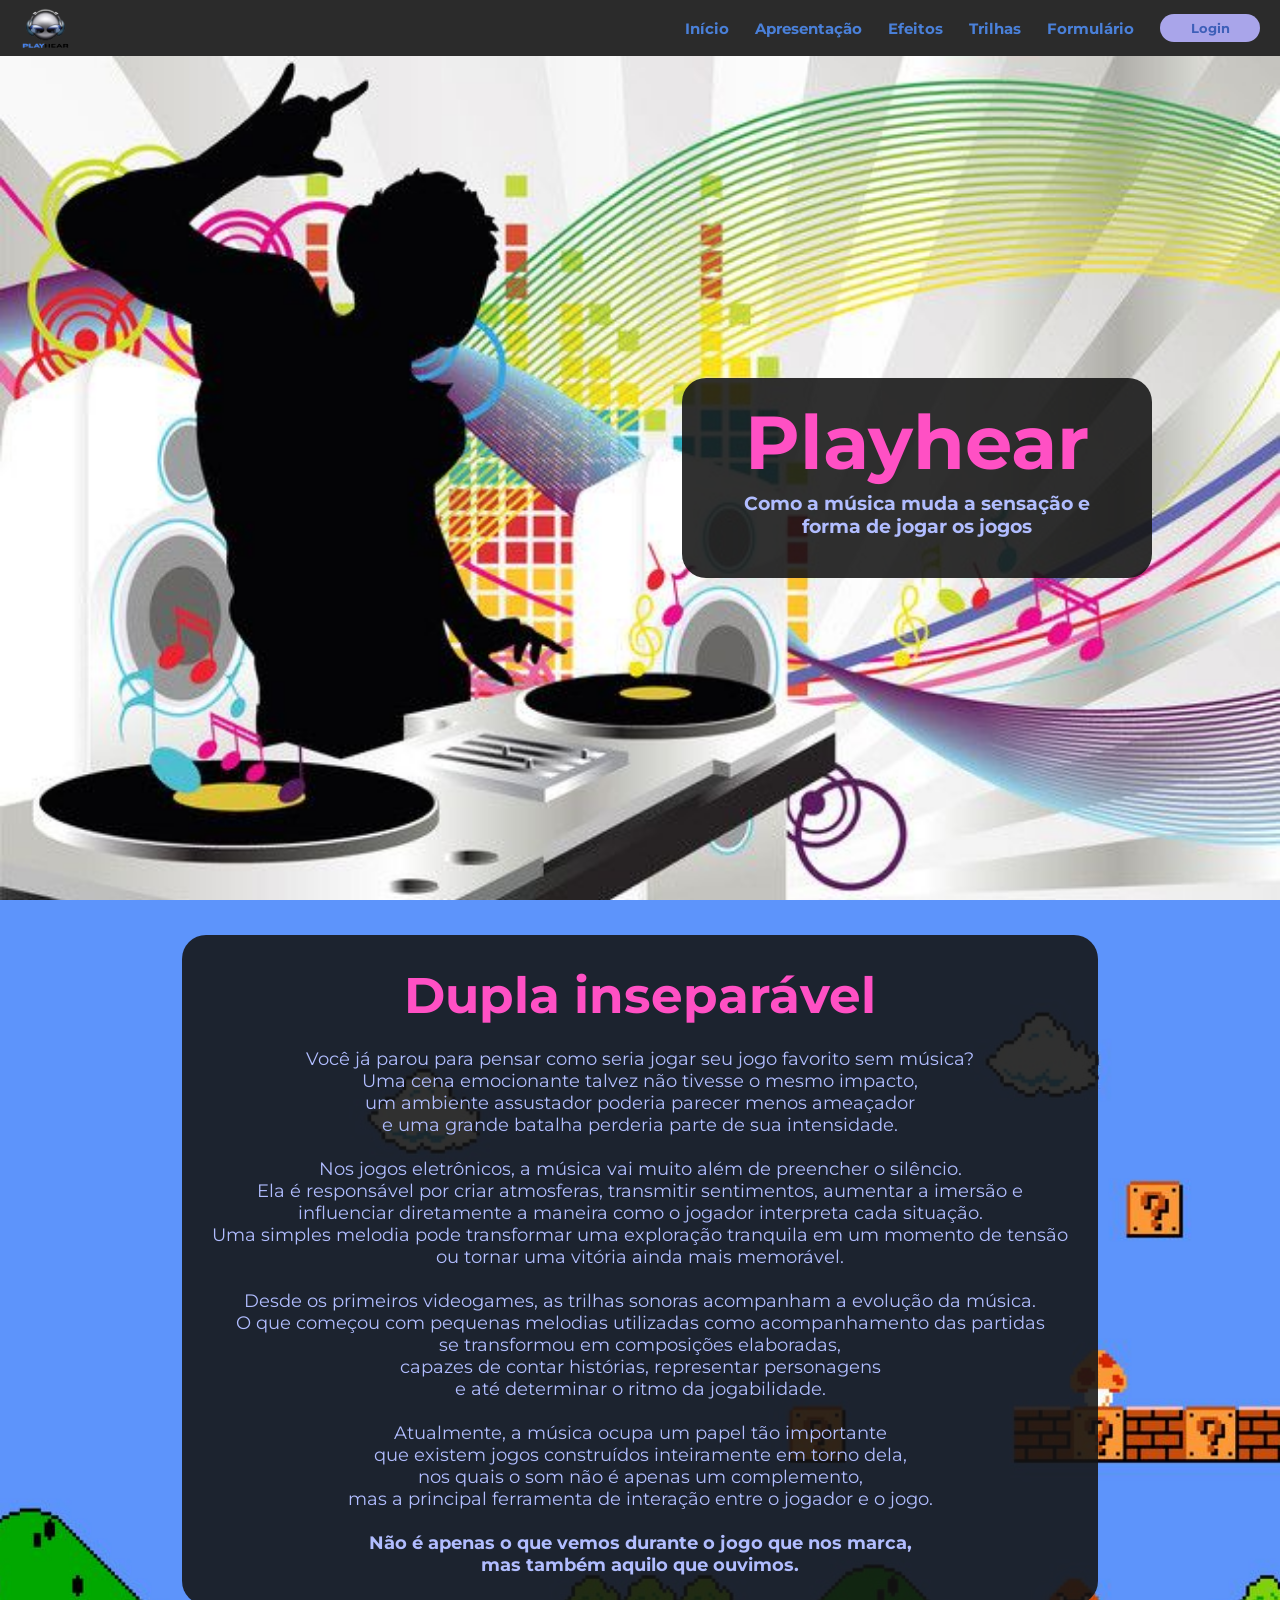
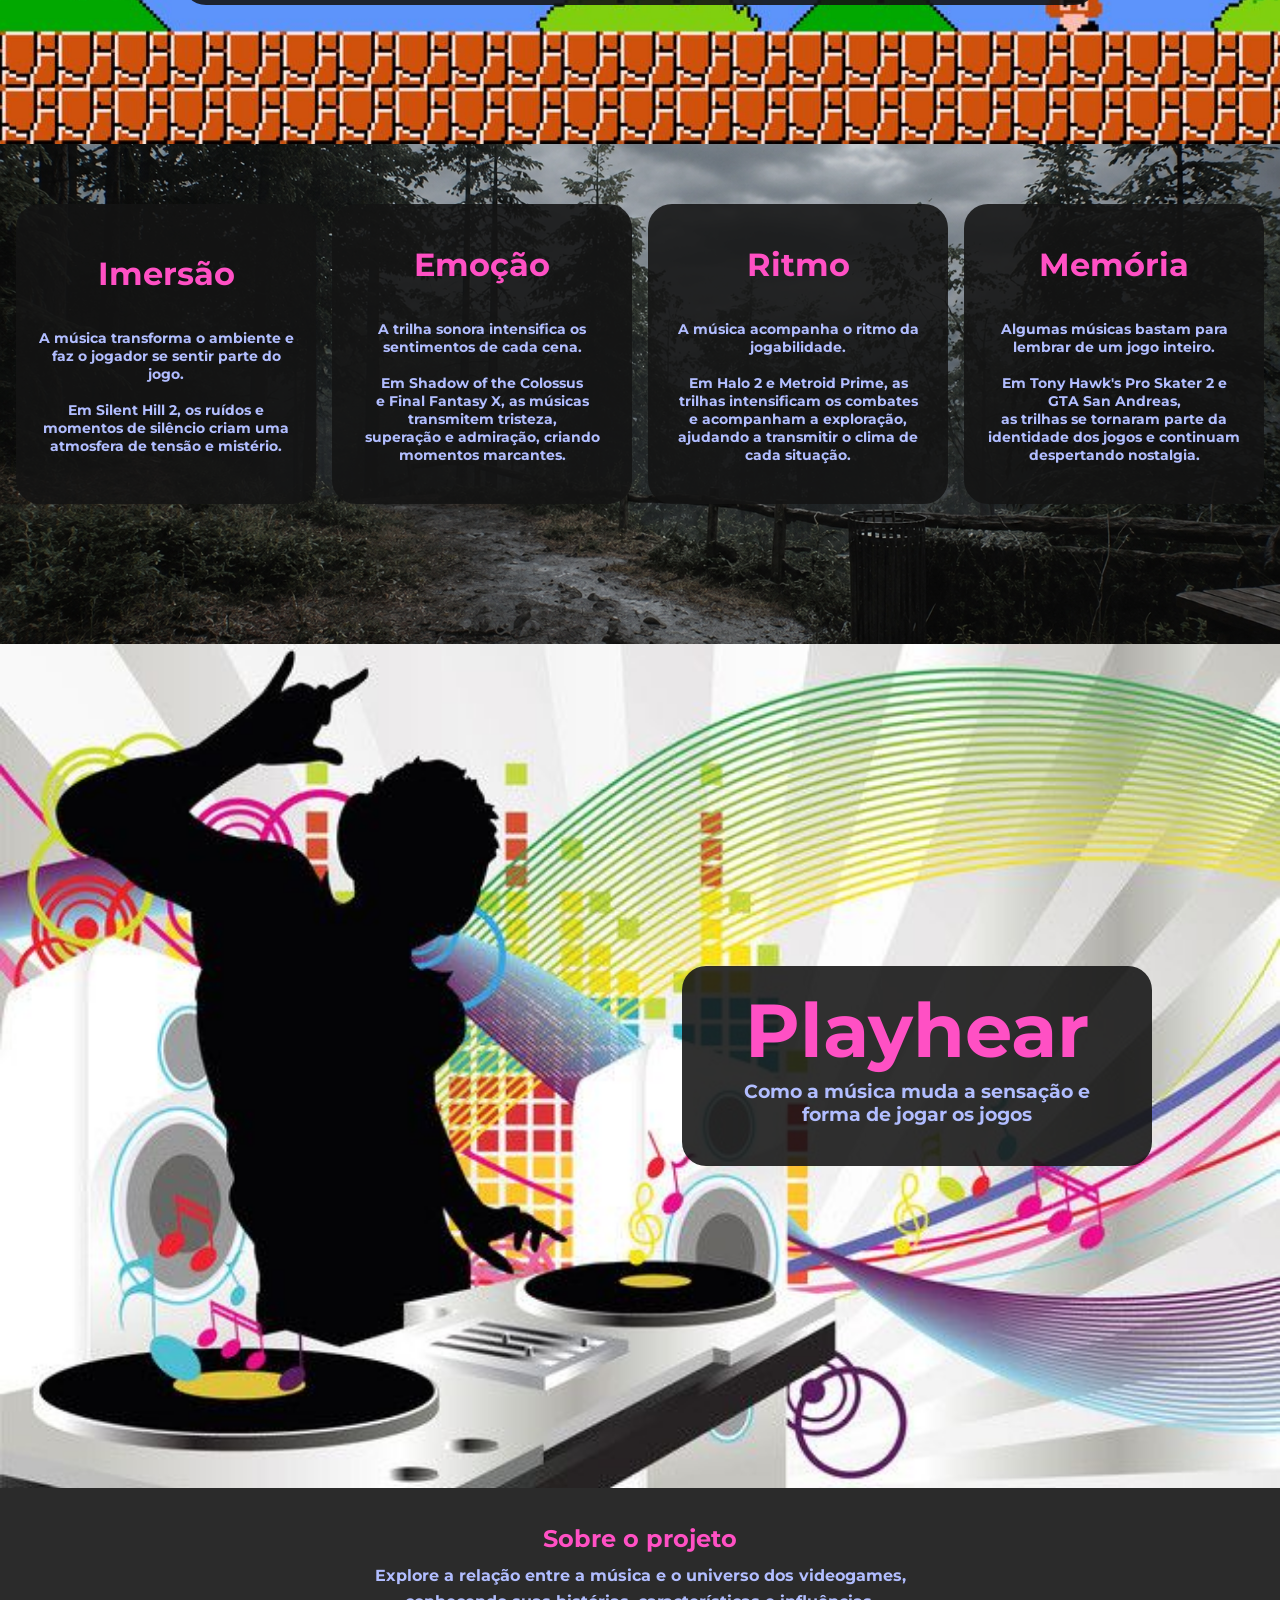
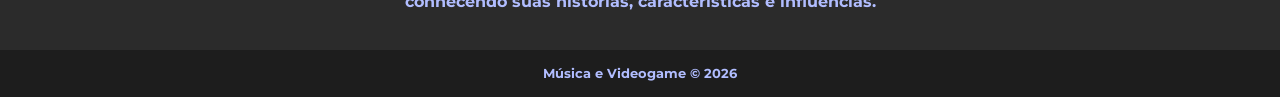
==== public/index.html @ af033873 "Adicionando o Web-Data-Viz ao projeto individual" ====
<!DOCTYPE html>
<html lang="pt-BR">
<head>
    <meta charset="UTF-8">
    <meta name="viewport" content="width=device-width, initial-scale=1.0">
    <link rel="stylesheet" href="./css/style.css"> 
    <title>Playhear</title>
</head>
<body>

    <header>
        <div class="logo">
            <img src="assets/img/logo_site.png" alt="Playhear">
        </div>

        <nav>
            <a href="index.html">Início</a>
            <a href="#apresentação">Apresentação</a>
            <a href="#efeitos">Efeitos</a>
            <a href="#trilhas">Trilhas</a>
            <a href="#formulario">Formulário</a>
            <a href="login.html" class="login">Login</a>
        </nav>
    </header>
    <!-- Seção inicial -->

    <div class="imagem_fundo">

        <div class="conteudo1" id="div_home">

            <h1 class="titulo_cor titulo_home">Playhear</h1>

            <p class="subtitulo" >
                <h3>Como a música muda a sensação e<br>
                    forma de jogar os jogos</h3>
            </p>

        </div>
    </div>

    <!-- Seção apresentação -->

    <div class="imagem_fundo2" >

        <div class="conteudo2" id="div_contexto">

            <h1 class="titulo_cor titulo_tamanho">Dupla inseparável </h1>

            <p id="texto">
                <br>Você já parou para pensar como seria jogar seu jogo favorito sem música?<br>
                Uma cena emocionante talvez não tivesse o mesmo impacto,<br>
                um ambiente assustador poderia parecer menos ameaçador<br>
                e uma grande batalha perderia parte de sua intensidade.<br><br>

                Nos jogos eletrônicos, a música vai muito além de preencher o silêncio.<br>
                Ela é responsável por criar atmosferas, transmitir sentimentos, aumentar a imersão e<br> influenciar diretamente a maneira como o jogador interpreta cada situação.<br>
                Uma simples melodia pode transformar uma exploração tranquila em um momento de tensão<br>
                ou tornar uma vitória ainda mais memorável.<br><br>

                Desde os primeiros videogames, as trilhas sonoras acompanham a evolução da música.<br>
                O que começou com pequenas melodias utilizadas como acompanhamento das partidas<br>
                se transformou em composições elaboradas,<br>
                capazes de contar histórias, representar personagens<br>
                e até determinar o ritmo da jogabilidade.<br><br>

                Atualmente, a música ocupa um papel tão importante<br>
                que existem jogos construídos inteiramente em torno dela,<br>
                nos quais o som não é apenas um complemento,<br>
                mas a principal ferramenta de interação entre o jogador e o jogo.<br><br>

                <b>Não é apenas o que vemos durante o jogo que nos marca, <br>
                mas também aquilo que ouvimos.<b>
                                
            </p>

        </div>
    </div>
    
    <!-- Seção efeitos -->
    <div class="imagem_fundo3">

        <!-- Conteúdo Imersão -->
        <div class="conteudo3" >

            <h1 class="titulo_cor">Imersão</h1>

            <p class="texto_efeito" >
                <br><br>
                A música transforma o ambiente e faz o jogador se sentir parte do jogo.<br><br>
                Em Silent Hill 2, os ruídos e momentos de silêncio criam uma atmosfera de tensão e mistério.<br>
            </p>

        </div>

        <!-- Conteúdo emoção -->
        <div class="conteudo3" >

            <h1 class="titulo_cor">Emoção</h1>

            <p class="texto_efeito" >
                <br><br>
                A trilha sonora intensifica os sentimentos de cada cena.<br><br>
                Em Shadow of the Colossus<br>
                e Final Fantasy X, as músicas transmitem tristeza,<br>
                superação e admiração, criando momentos marcantes.<br>
            </p>

        </div>

        <!-- Conteúdo ritmo -->
        <div class="conteudo3" >

            <h1 class="titulo_cor">Ritmo</h1>

            <p class="texto_efeito" >
                <br><br>
                A música acompanha o ritmo da jogabilidade.<br><br>
                Em Halo 2 e Metroid Prime, as trilhas intensificam os combates<br>
                e acompanham a exploração, ajudando a transmitir o clima de cada situação.<br>
            </p>

        </div>

        <!-- Conteúdo memória -->
        <div class="conteudo3">

            <h1 class="titulo_cor">Memória</h1>

            <p class="texto_efeito">
                <br><br>
                Algumas músicas bastam para lembrar de um jogo inteiro.<br><br>
                Em Tony Hawk's Pro Skater 2 e <br>
                GTA San Andreas,<br>
                as trilhas se tornaram parte da identidade dos jogos e continuam despertando nostalgia.
            </p>

        </div>
    </div>

    <!-- Seção trilhas sonoras -->

    <div class="imagem_fundo">

        <div class="conteudo1" id="div_home">

            <h1 class="titulo_cor titulo_home">Playhear</h1>

            <p class="subtitulo" >
                <h3>Como a música muda a sensação e<br>
                    forma de jogar os jogos</h3>
            </p>

        </div>
    </div>

    <section id="sobre">
        <h2>Sobre o projeto</h2>

        <p>
            Explore a relação entre a música e o universo
            dos videogames, conhecendo suas histórias,
            características e influências.
        </p>
    </section>

    <footer>
        <p>Música e Videogame © 2026</p>
    </footer>

</body>
</html>
---- public/css/style.css ----
@import url("https://fonts.googleapis.com/css2?family=Montserrat:wght@400;500;700&family=Righteous&display=swap");

:root {
    --header-bg: #2b2b2b;
    --link: #4a80d9;
    --login-bg: #a9a5ea;
    --login-text: #3d5fb8;
    --card-bg: rgba(20, 20, 20, 0.88);
    --titulo: #ff50c4;
    --subtitulo: #d81919;
    --texto: #b1bdff;
}

* {
    box-sizing: border-box;
    margin: 0;
    padding: 0;
}

body {
    font-family: "Montserrat", Arial, sans-serif;
    color: var(--texto);
}

/* ---------- Cabeçalho ---------- */
header {
    background: var(--header-bg);
    height: 56px;
    padding: 0 20px;
    display: flex;
    align-items: center;
    justify-content: space-between;
    position: sticky;
    top: 0;
    z-index: 10;
}

.logo {
    height: 100%;
    display: flex;
    align-items: center;
}

.logo img {
    height: 46px;   /* header tem 56px: sobram 5px em cima e embaixo */
    width: auto;    /* mantém a proporção da logo */
    display: block;
}

nav {
    display: flex;
    align-items: center;
    gap: 26px;
}

nav a {
    color: var(--link);
    font-weight: 700;
    font-size: 15px;
    text-decoration: none;
}

nav a:hover,
nav a:focus-visible {
    text-decoration: underline;
}

nav a.login {
    background: var(--login-bg);
    color: var(--login-text);
    padding: 6px 0;
    width: 100px;
    text-align: center;
    border-radius: 999px;
    font-size: 13px;
}

nav a.login:hover {
    text-decoration: none;
    filter: brightness(1.08);
}

/* ---------- Seção principal ---------- */
.imagem_fundo {
    min-height: calc(100vh - 56px);
    padding: 15px 10% 15px 16px;
    display: flex;
    justify-content: flex-end;
    align-items: center;
    background-color: #d9d9e8;
    background-image: url("../assets/img/fundo_dj.jpg");
    background-size: cover;
    background-position: center;
}

.conteudo1 {
    width: fit-content;
    max-width: 470px;
    background: var(--card-bg);
    border-radius: 24px;
    padding: 18px 22px 24px;
    text-align: center;
}

.conteudo h1 {
    font-family: "Righteous", sans-serif;
    font-size: clamp(1.6rem, 5vw, 2.1rem);
    letter-spacing: 1px;
    margin-bottom: 8px;
}

.conteudo h2 {
    font-size: 1.5rem;
    color: var(--subtitulo);
    text-align: left;
    padding-left: 12px;
    margin-bottom: 10px;
}
.conteudo h3 {
    color: var(--texto);
    font-size: 20px;
}

.conteudo p {
    font-size: 60px;
    line-height: 1.5;
}

.subtitulo {
    margin-top: 4px;
}

.elementos {
    margin-top: 22px;
}

.elementos p {
    margin-bottom: 18px;
}

.botao {
    display: inline-block;
    margin-top: 6px;
    padding: 8px 24px;
    border-radius: 999px;
    background: var(--titulo);
    color: #1a1a1a;
    font-weight: 700;
    font-size: 0.85rem;
    text-decoration: none;
}

.botao:hover,
.botao:focus-visible {
    filter: brightness(1.1);
}

#div_home {
    position: relative;
    width: 1000px;
    height: 200px;
}

.titulo_cor{
    color: var(--titulo);
}

.titulo_home{
    font-size: 75px;
}

.titulo_tamanho{
    font-size: 50px;
}

.subtitulo{
    color: var(--subtitulo);
    font-size: 40px;
    
}


/* ---------- Seção contexto ---------- */
.imagem_fundo2 {
    min-height: calc(100vh - 56px);
    padding: 15px 16px 60px;
    display: flex;
    justify-content: center;
    align-items: flex-start;
    background-color: #d9d9e8;
    background-image: url("../assets/img/fundo_mario.jpg");
    background-size: cover;
    background-position: center;
}

#div_contexto{
    width: fit-content;
    height:670px;
    padding: 30px;
    margin: 20px;
}

.conteudo2 {
    width: fit-content;
    background: var(--card-bg);
    border-radius: 24px;
    padding: 22px;
    text-align: center;
}

#texto{
    font-size: 18px;
}

/* ---------- Seção contexto ---------- */
.imagem_fundo3 {
    height: 500px;
    padding: 60px 16px 60px;
    display: flex;
    justify-content: center;
    justify-content: space-between;
    align-items: flex-start;
    align-content: center;
    background-image: url("../assets/img/fundo_silent.jpg");
    background-size: cover;
    background-position: center;
}


.conteudo3 {
    width: 300px;
    height: 300px;
    background: var(--card-bg);
    border-radius: 24px;
    padding: 20px;
    text-align: center;
    align-items: center;
    align-content: center;
    
}

.texto_efeito{
    font-size: 14px;
}
/* ---------- Sobre + rodapé ---------- */
#sobre {
    background: var(--header-bg);
    padding: 36px 20px;
    text-align: center;
}

#sobre h2 {
    color: var(--titulo);
    margin-bottom: 10px;
}

#sobre p {
    max-width: 560px;
    margin: 0 auto;
    line-height: 1.6;
}

footer {
    background: #1d1d1d;
    padding: 16px;
    text-align: center;
    font-size: 0.8rem;
}

/* ---------- Telas pequenas ---------- */
@media (max-width: 640px) {
    header {
        height: auto;
        flex-wrap: wrap;
        gap: 8px;
        padding: 8px 14px;
    }

    .logo img {
        height: 38px;
    }

    nav {
        gap: 14px;
        flex-wrap: wrap;
    }

    nav a {
        font-size: 13px;
    }
}
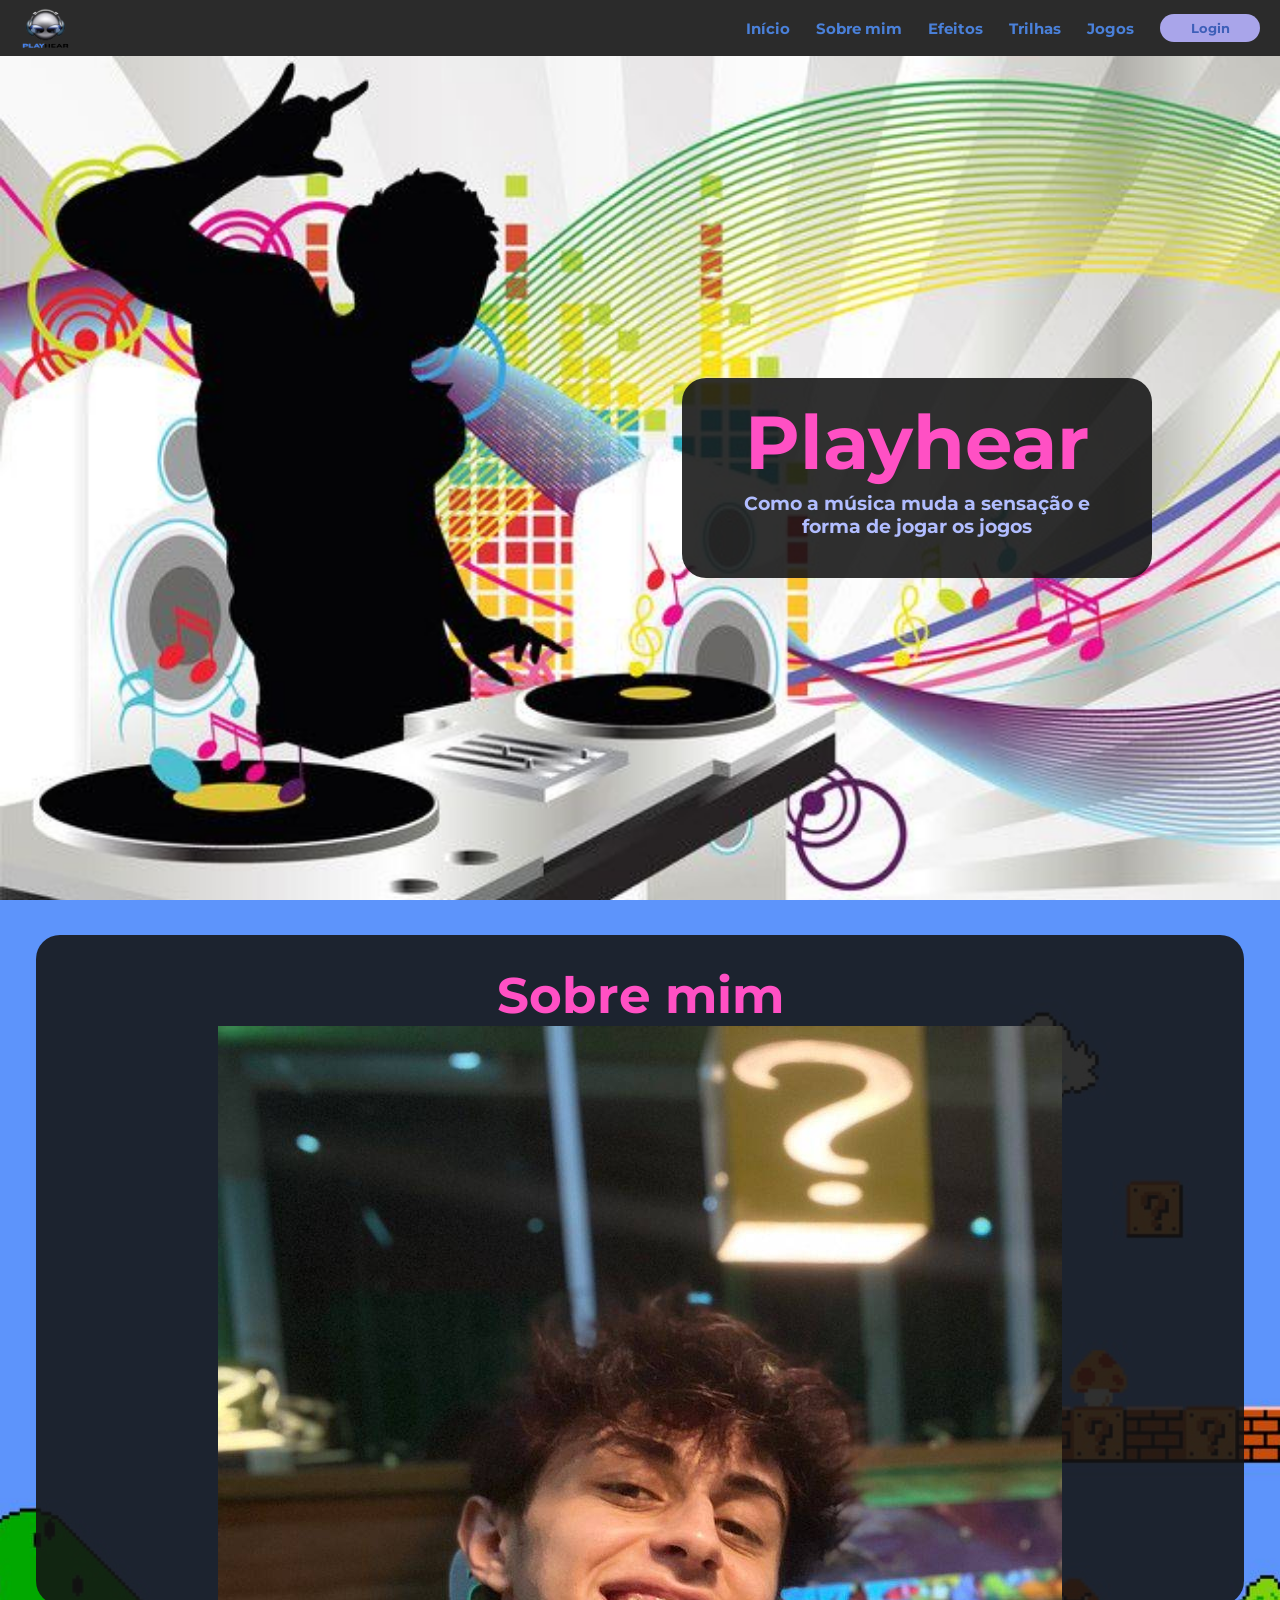
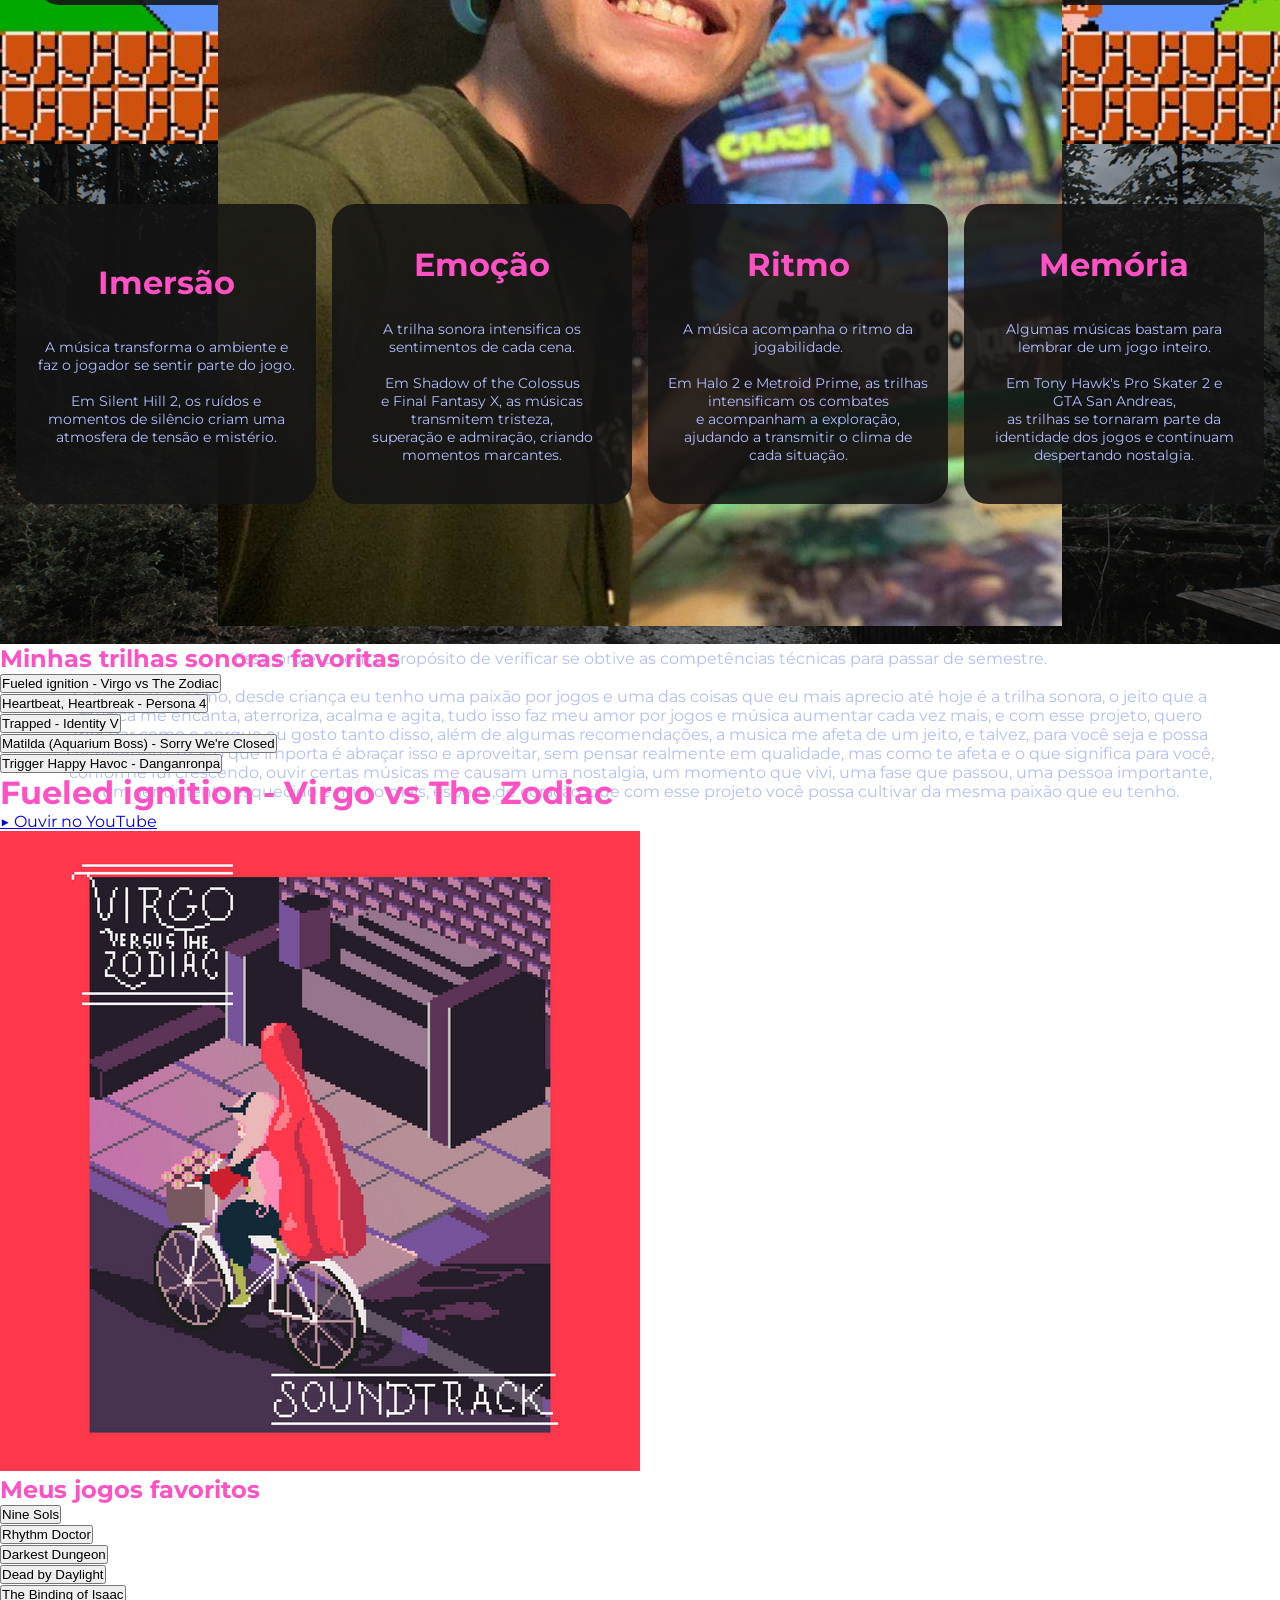
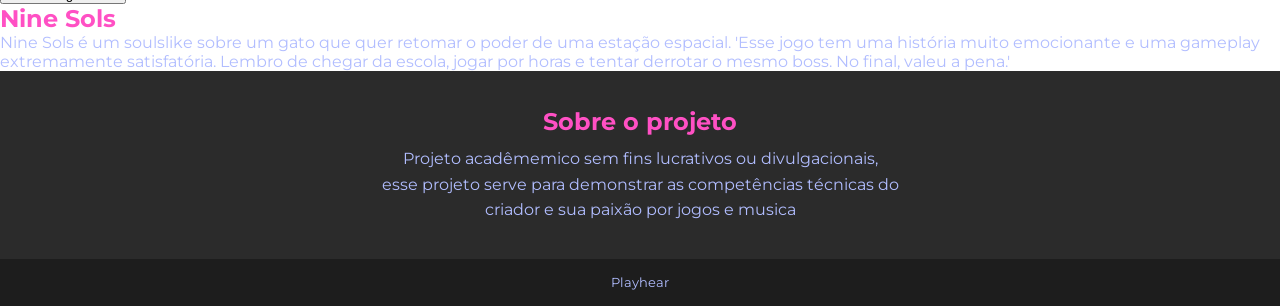
==== commit 54afc70c: "Organizando e finalizando o index.html" ====
--- a/public/index.html
+++ b/public/index.html
@@ -10,21 +10,21 @@
 
     <header>
         <div class="logo">
-            <img src="assets/img/logo_site.png" alt="Playhear">
+            <img src="./img/logo_site.png" alt="Playhear">
         </div>
 
         <nav>
-            <a href="index.html">Início</a>
-            <a href="#apresentação">Apresentação</a>
+            <a href="#inicio">Início</a>
+            <a href="#eu">Sobre mim</a>
             <a href="#efeitos">Efeitos</a>
             <a href="#trilhas">Trilhas</a>
-            <a href="#formulario">Formulário</a>
+            <a href="#jogos">Jogos</a>
             <a href="login.html" class="login">Login</a>
         </nav>
     </header>
     <!-- Seção inicial -->
 
-    <div class="imagem_fundo">
+    <div class="imagem_fundo" id="inicio">
 
         <div class="conteudo1" id="div_home">
 
@@ -38,46 +38,36 @@
         </div>
     </div>
 
-    <!-- Seção apresentação -->
-
-    <div class="imagem_fundo2" >
-
-        <div class="conteudo2" id="div_contexto">
-
-            <h1 class="titulo_cor titulo_tamanho">Dupla inseparável </h1>
-
-            <p id="texto">
-                <br>Você já parou para pensar como seria jogar seu jogo favorito sem música?<br>
-                Uma cena emocionante talvez não tivesse o mesmo impacto,<br>
-                um ambiente assustador poderia parecer menos ameaçador<br>
-                e uma grande batalha perderia parte de sua intensidade.<br><br>
-
-                Nos jogos eletrônicos, a música vai muito além de preencher o silêncio.<br>
-                Ela é responsável por criar atmosferas, transmitir sentimentos, aumentar a imersão e<br> influenciar diretamente a maneira como o jogador interpreta cada situação.<br>
-                Uma simples melodia pode transformar uma exploração tranquila em um momento de tensão<br>
-                ou tornar uma vitória ainda mais memorável.<br><br>
-
-                Desde os primeiros videogames, as trilhas sonoras acompanham a evolução da música.<br>
-                O que começou com pequenas melodias utilizadas como acompanhamento das partidas<br>
-                se transformou em composições elaboradas,<br>
-                capazes de contar histórias, representar personagens<br>
-                e até determinar o ritmo da jogabilidade.<br><br>
-
-                Atualmente, a música ocupa um papel tão importante<br>
-                que existem jogos construídos inteiramente em torno dela,<br>
-                nos quais o som não é apenas um complemento,<br>
-                mas a principal ferramenta de interação entre o jogador e o jogo.<br><br>
-
-                <b>Não é apenas o que vemos durante o jogo que nos marca, <br>
-                mas também aquilo que ouvimos.<b>
-                                
-            </p>
-
+    <!-- Seção Sobre Mim -->
+
+    <div class="imagem_fundo2" id="eu" >
+
+        <div class="conteudo2 texto" id="div_contexto" >
+
+            <h1 class="titulo_cor titulo_tamanho">Sobre mim </h1>
+            
+
+            <div class="sobre_conteudo">
+
+                <img src="./img/eu_playhear.jpg" 
+                    alt="Minha foto" 
+                    class="imagem_sobre">
+                <p>
+                    <br>Esse projeto tem o propósito de verificar se obtive as competências técnicas para passar de semestre.<br><br>
+                    Sobre mim mesmo, desde criança eu tenho uma paixão por jogos e uma das coisas que eu mais aprecio até hoje é a trilha sonora,
+                    o jeito que a música me encanta, aterroriza, acalma e agita, tudo isso faz meu amor por jogos e música aumentar cada vez mais,
+                    e com esse projeto, quero mostrar como e porque eu gosto tanto disso, além de algumas recomendações, 
+                    a musica me afeta de um jeito, e talvez, para você seja e possa ser diferente, mas o que importa é abraçar isso e aproveitar,
+                    sem pensar realmente em qualidade, mas como te afeta e o que significa para você, conforme fui crescendo, 
+                    ouvir certas músicas me causam uma nostalgia, um momento que vivi, uma fase que passou, uma pessoa importante, um sentimento esquecido e muito mais,
+                    espero ,de coração, que com esse projeto você possa cultivar da mesma paixão que eu tenho.
+                </p>
+            </div>
         </div>
     </div>
     
     <!-- Seção efeitos -->
-    <div class="imagem_fundo3">
+    <div class="imagem_fundo3" id="efeitos">
 
         <!-- Conteúdo Imersão -->
         <div class="conteudo3" >
@@ -139,33 +129,90 @@
 
     <!-- Seção trilhas sonoras -->
 
-    <div class="imagem_fundo">
-
-        <div class="conteudo1" id="div_home">
-
-            <h1 class="titulo_cor titulo_home">Playhear</h1>
-
-            <p class="subtitulo" >
-                <h3>Como a música muda a sensação e<br>
-                    forma de jogar os jogos</h3>
-            </p>
-
-        </div>
-    </div>
+    <div class="imagem_fundo4" id="trilhas">
+
+        <!-- Lista de trilhas favoritas -->
+        <div class="conteudo4">
+
+            <h2 class="titulo_cor titulo_trilhas">Minhas trilhas sonoras favoritas</h2>
+
+            <ul class="lista_trilhas">
+                <!-- data-capa = imagem da capa do álbum | data-link = link da música no YouTube -->
+                <li><button type="button" class="faixa" data-capa="./img/album_fueled.jpeg" data-link="https://www.youtube.com/watch?v=KU7EMxPUJQY">Fueled ignition - Virgo vs The Zodiac</button></li>
+                <li><button type="button" class="faixa" data-capa="./img/album_heart.jpeg" data-link="https://www.youtube.com/watch?v=P3ue1JPFXEU">Heartbeat, Heartbreak - Persona 4</button></li>
+                <li><button type="button" class="faixa" data-capa="./img/album_trapped.webp" data-link="https://www.youtube.com/watch?v=jZ2ZV6UVxR0">Trapped - Identity V</button></li>
+                <li><button type="button" class="faixa" data-capa="./img/album_matilda.jpg" data-link="https://www.youtube.com/watch?v=z1kuHovIk58&list=RDz1kuHovIk58&start_radio=1">Matilda (Aquarium Boss) - Sorry We're Closed</button></li>
+                <li><button type="button" class="faixa" data-capa="./img/album_danganronpa.jpeg" data-link="https://www.youtube.com/watch?v=V61l6A3_6uA&list=PLXqQ-6GuEjYEiay4huXC4dvokFmleQe_a&index=1">Trigger Happy Havoc - Danganronpa</button></li>
+            </ul>
+
+        </div>
+
+        <!-- Jogo em destaque -->
+        <div class="conteudo4 jogo_destaque">
+
+            <h1 class="titulo_cor titulo_jogo" id="faixa_titulo">Fueled ignition - Elektrobear</h1>
+
+            <p class="legenda_album">
+                <a class="faixa_link" href="https://www.youtube.com/watch?v=KU7EMxPUJQY" target="_blank" rel="noopener">▶ Ouvir no YouTube</a>
+            </p>
+
+            <a class="link_album faixa_link" href="https://www.youtube.com/watch?v=KU7EMxPUJQY" target="_blank" rel="noopener">
+                <img id="faixa_capa" src="./img/album_fueled.jpeg" alt="Capa do álbum de Fueled ignition - Elektrobear">
+            </a>
+
+        </div>
+
+    </div>
+
+    <!-- Seção jogos favoritos -->
+    <section class="imagem_fundo5" id="jogos">
+
+        <!-- Lista de jogos favoritos -->
+        <div class="conteudo4">
+
+            <h2 class="titulo_cor titulo_trilhas">Meus jogos favoritos</h2>
+
+            <ul class="lista_trilhas lista_jogos">
+                <!-- data-descricao = texto exibido no card ao lado -->
+                <li><button type="button" class="jogo" data-descricao="Nine Sols é um soulslike sobre um gato que quer retomar o poder de uma estação espacial. 'Esse jogo tem uma história muito emocionante e uma gameplay extremamente satisfatória. Lembro de chegar da escola, jogar por horas e tentar derrotar o mesmo boss. No final, valeu a pena.'">Nine Sols</button></li>
+                <li><button type="button" class="jogo" data-descricao="Rhyth Doctor é um jogo que você trabalha em um hospital com tratamento rítmico em que se aperta apenas 1 botão no ritmo certo. 'Esse jogo parece fácil no começo, mas a cada música ele fica cada vez mais emocionante e viciante, cada música e história por trás são tão bem feitos que tenho vontade de jogar todos os dias só pelo sentimento de viver tudo de novo.'">Rhythm Doctor</button></li>
+                <li><button type="button" class="jogo" data-descricao="Darkest Dungeon é um RPG com gerenciamento de recursos extremamente punitivo e difícil sobre um homem que tenta reconstruir sua cidade natal enviando pessoas para masmorras mortais. 'Esse jogo te pune pelo menor dos erros e falta de atenção, essa dificuldade é o que me atrai, o que me faz pensar estratégicamente para derrotar meus inimigos e conseguir recontronstruir a cidade'">Darkest Dungeon</button></li>
+                <li><button type="button" class="jogo" data-descricao="Dead by Daylight é um jogo terror multiplayer assimétrico 1vs4 em que o assassino deve capturar os sobreviventes e eles devem escapar arrumando geradores. 'Esse jogo é estratégico, aterrorizante e divertido ao mesmo tempo, lembro de jogar com meus amigos e ficarmos montando estratégias para zoar com o assassino para morrer no final.'">Dead by Daylight</button></li>
+                <li><button type="button" class="jogo" data-descricao="The Binding of Isaac é um roguelike de uma criança que se esconde em um porão da sua mãe que tenta sacrificar a crainça, dentro desse porão ele tenta sobreviver as atrocidades que vive la. 'Cada vez que eu jogo uma partida eu monto uma estratégia diferente e única, pois cada jogatina o jogo organiza de um jeito diferente, itens diferentes, inimigos diferentes e etc jogar 1000horas não chega nem perto de completar o jogo '">The Binding of Isaac</button></li>
+            </ul>
+
+        </div>
+
+        <!-- Descrição do jogo selecionado -->
+        <div class="conteudo4 jogo_destaque card_descricao">
+
+            <h1 class="titulo_cor titulo_jogo" id="jogo_titulo">Nine Sols</h1>
+
+            <p class="descricao_jogo" id="jogo_descricao">
+                Nine Sols é um soulslike sobre um gato que quer retomar o poder de uma estação espacial.
+                Esse jogo tem uma história muito emocionante e uma gameplay extremamente satisfatória.
+            </p>
+
+        </div>
+
+    </section>
 
     <section id="sobre">
         <h2>Sobre o projeto</h2>
 
         <p>
-            Explore a relação entre a música e o universo
-            dos videogames, conhecendo suas histórias,
-            características e influências.
+            Projeto acadêmemico sem fins lucrativos ou divulgacionais,<br>
+             esse projeto serve para demonstrar as competências técnicas do criador e sua paixão por jogos e musica
         </p>
     </section>
 
     <footer>
-        <p>Música e Videogame © 2026</p>
+        <p>Playhear</p>
     </footer>
 
+
+
 </body>
+<script src="./js/index.js"></script>
+<script src="./js/jogos.js"></script>
 </html>
--- a/public/css/style.css
+++ b/public/css/style.css
@@ -88,7 +88,7 @@
     justify-content: flex-end;
     align-items: center;
     background-color: #d9d9e8;
-    background-image: url("../assets/img/fundo_dj.jpg");
+    background-image: url("../img/fundo_dj.jpg");
     background-size: cover;
     background-position: center;
 }
@@ -188,7 +188,7 @@
     justify-content: center;
     align-items: flex-start;
     background-color: #d9d9e8;
-    background-image: url("../assets/img/fundo_mario.jpg");
+    background-image: url("../img/fundo_mario.jpg");
     background-size: cover;
     background-position: center;
 }
@@ -221,7 +221,7 @@
     justify-content: space-between;
     align-items: flex-start;
     align-content: center;
-    background-image: url("../assets/img/fundo_silent.jpg");
+    background-image: url("../img/fundo_silent.jpg");
     background-size: cover;
     background-position: center;
 }
